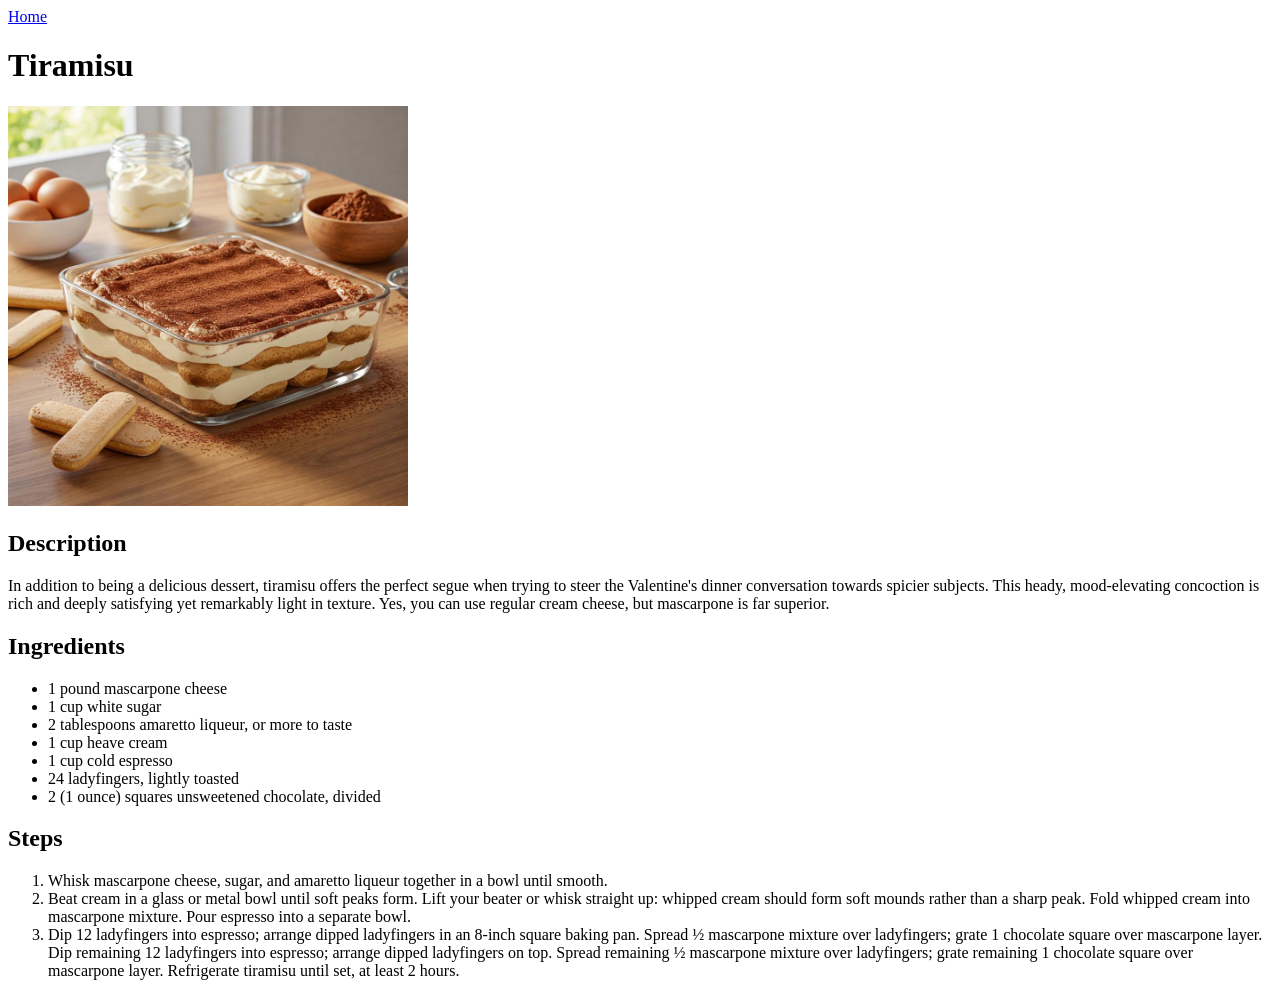
==== recipes/banana-bread.html @ d99079f5 "Added another recipe." ====
<!DOCTYPE html>
<html lang="en">
<head>
    <meta charset="UTF-8">
    <meta name="viewport" content="width=device-width, initial-scale=1.0">
    <title>Recipes | Tiramisu</title>
</head>
<body>
    <a href="../index.html">Home</a>
    <h1>Tiramisu</h1>
    <img src="../images/tiramisu.jpg" alt="Tiramisu" width="400">
    <h2>Description</h2>
    <p>In addition to being a delicious dessert, tiramisu offers the perfect segue when trying to steer the Valentine's dinner conversation towards spicier subjects. This heady, mood-elevating concoction is rich and deeply satisfying yet remarkably light in texture. Yes, you can use regular cream cheese, but mascarpone is far superior.</p>
    <h2>Ingredients</h2>
    <ul>
        <li>1 pound mascarpone cheese</li>
        <li>1 cup white sugar</li>
        <li>2 tablespoons amaretto liqueur, or more to taste</li>
        <li>1 cup heave cream</li>
        <li>1 cup cold espresso</li>
        <li>24 ladyfingers, lightly toasted</li>
        <li>2 (1 ounce) squares unsweetened chocolate, divided</li>
    </ul>
    <h2>Steps</h2>
        <ol>
            <li>Whisk mascarpone cheese, sugar, and amaretto liqueur together in a bowl until smooth. </li>
            <li>Beat cream in a glass or metal bowl until soft peaks form. Lift your beater or whisk straight up: whipped cream should form soft mounds rather than a sharp peak. Fold whipped cream into mascarpone mixture. Pour espresso into a separate bowl. </li>
            <li>Dip 12 ladyfingers into espresso; arrange dipped ladyfingers in an 8-inch square baking pan. Spread ½ mascarpone mixture over ladyfingers; grate 1 chocolate square over mascarpone layer. Dip remaining 12 ladyfingers into espresso; arrange dipped ladyfingers on top. Spread remaining ½ mascarpone mixture over ladyfingers; grate remaining 1 chocolate square over mascarpone layer. Refrigerate tiramisu until set, at least 2 hours. </li>
        </ol>
</body>
</html>
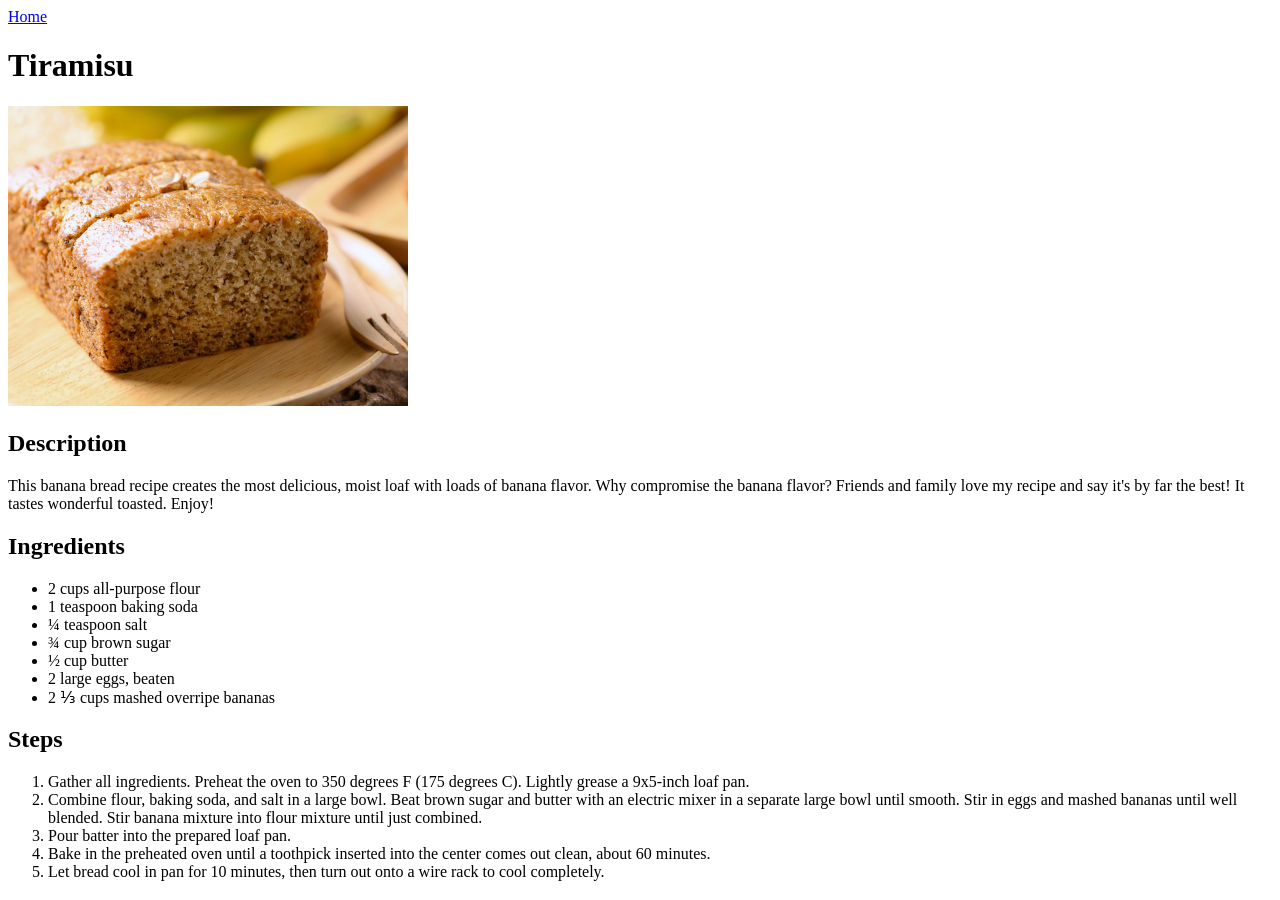
==== commit a4da2046: "Finished recipe." ====
--- a/recipes/banana-bread.html
+++ b/recipes/banana-bread.html
@@ -3,29 +3,31 @@
 <head>
     <meta charset="UTF-8">
     <meta name="viewport" content="width=device-width, initial-scale=1.0">
-    <title>Recipes | Tiramisu</title>
+    <title>Recipes | Banana bread</title>
 </head>
 <body>
     <a href="../index.html">Home</a>
     <h1>Tiramisu</h1>
-    <img src="../images/tiramisu.jpg" alt="Tiramisu" width="400">
+    <img src="../images/banana-bread.jpg" alt="Banana Bread" width="400">
     <h2>Description</h2>
-    <p>In addition to being a delicious dessert, tiramisu offers the perfect segue when trying to steer the Valentine's dinner conversation towards spicier subjects. This heady, mood-elevating concoction is rich and deeply satisfying yet remarkably light in texture. Yes, you can use regular cream cheese, but mascarpone is far superior.</p>
+    <p>This banana bread recipe creates the most delicious, moist loaf with loads of banana flavor. Why compromise the banana flavor? Friends and family love my recipe and say it's by far the best! It tastes wonderful toasted. Enjoy!</p>
     <h2>Ingredients</h2>
     <ul>
-        <li>1 pound mascarpone cheese</li>
-        <li>1 cup white sugar</li>
-        <li>2 tablespoons amaretto liqueur, or more to taste</li>
-        <li>1 cup heave cream</li>
-        <li>1 cup cold espresso</li>
-        <li>24 ladyfingers, lightly toasted</li>
-        <li>2 (1 ounce) squares unsweetened chocolate, divided</li>
+        <li>2 cups all-purpose flour</li>
+        <li>1 teaspoon baking soda</li>
+        <li>¼ teaspoon salt</li>
+        <li>¾ cup brown sugar</li>
+        <li>½ cup butter</li>
+        <li>2 large eggs, beaten</li>
+        <li>2 ⅓ cups mashed overripe bananas</li>
     </ul>
     <h2>Steps</h2>
         <ol>
-            <li>Whisk mascarpone cheese, sugar, and amaretto liqueur together in a bowl until smooth. </li>
-            <li>Beat cream in a glass or metal bowl until soft peaks form. Lift your beater or whisk straight up: whipped cream should form soft mounds rather than a sharp peak. Fold whipped cream into mascarpone mixture. Pour espresso into a separate bowl. </li>
-            <li>Dip 12 ladyfingers into espresso; arrange dipped ladyfingers in an 8-inch square baking pan. Spread ½ mascarpone mixture over ladyfingers; grate 1 chocolate square over mascarpone layer. Dip remaining 12 ladyfingers into espresso; arrange dipped ladyfingers on top. Spread remaining ½ mascarpone mixture over ladyfingers; grate remaining 1 chocolate square over mascarpone layer. Refrigerate tiramisu until set, at least 2 hours. </li>
+            <li>Gather all ingredients. Preheat the oven to 350 degrees F (175 degrees C). Lightly grease a 9x5-inch loaf pan. </li>
+            <li>Combine flour, baking soda, and salt in a large bowl. Beat brown sugar and butter with an electric mixer in a separate large bowl until smooth. Stir in eggs and mashed bananas until well blended. Stir banana mixture into flour mixture until just combined. </li>
+            <li>Pour batter into the prepared loaf pan. </li>
+            <li>Bake in the preheated oven until a toothpick inserted into the center comes out clean, about 60 minutes. </li>
+            <li>Let bread cool in pan for 10 minutes, then turn out onto a wire rack to cool completely. </li>
         </ol>
 </body>
 </html>
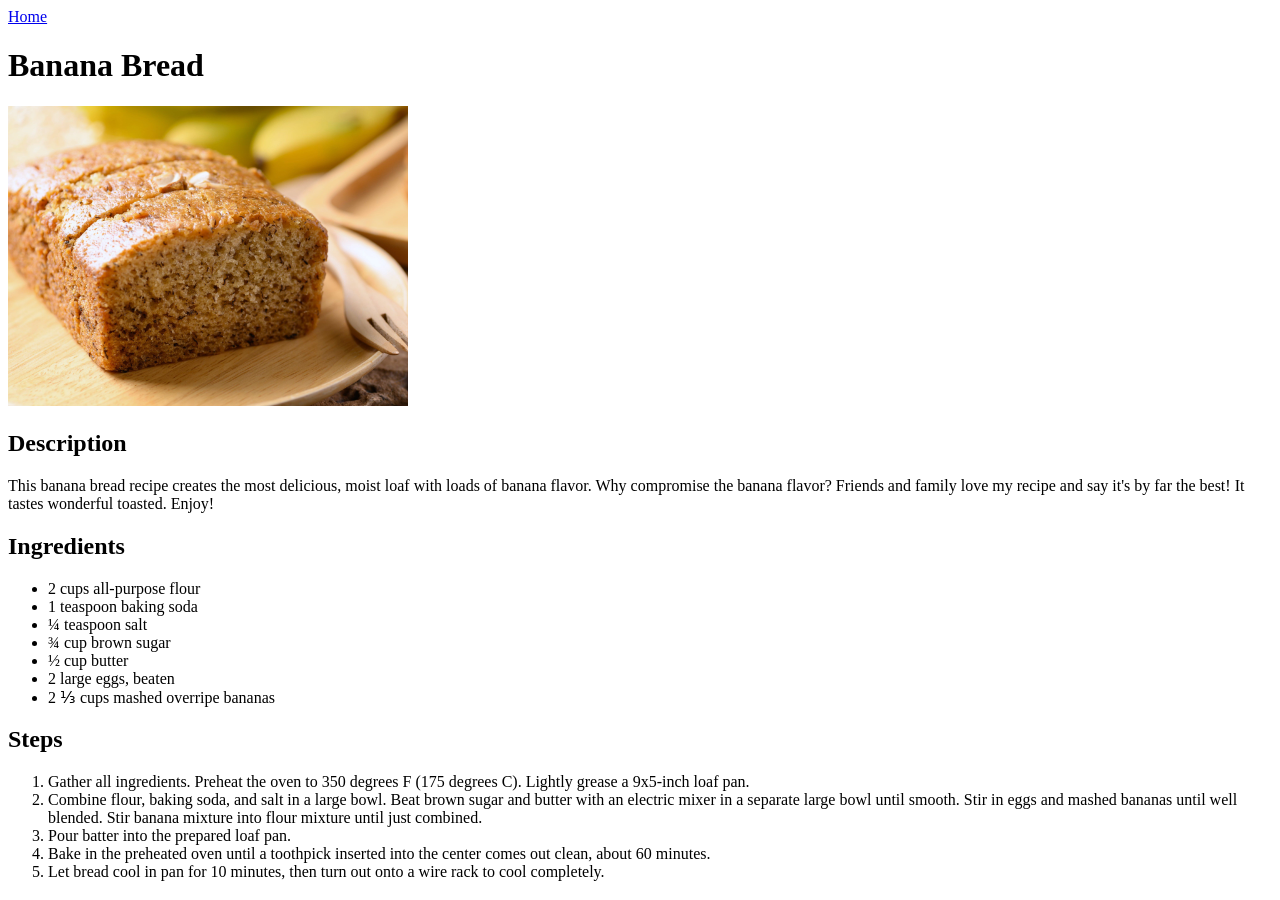
==== commit 68821d94: "Updated heading text with correct one." ====
--- a/recipes/banana-bread.html
+++ b/recipes/banana-bread.html
@@ -7,7 +7,7 @@
 </head>
 <body>
     <a href="../index.html">Home</a>
-    <h1>Tiramisu</h1>
+    <h1>Banana Bread</h1>
     <img src="../images/banana-bread.jpg" alt="Banana Bread" width="400">
     <h2>Description</h2>
     <p>This banana bread recipe creates the most delicious, moist loaf with loads of banana flavor. Why compromise the banana flavor? Friends and family love my recipe and say it's by far the best! It tastes wonderful toasted. Enjoy!</p>
